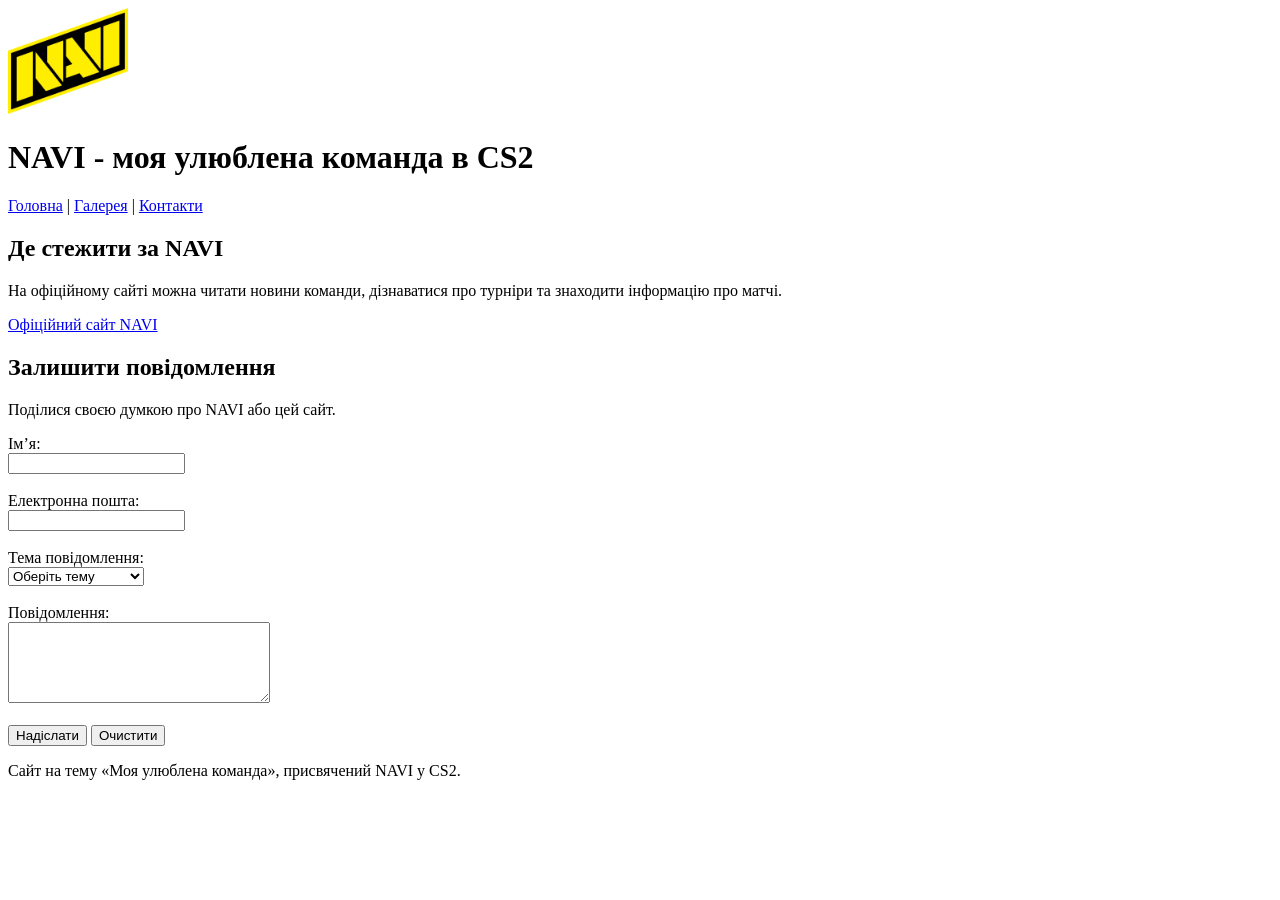
==== pages/contact.html @ 89ae4c6f "create HTML-only website" ====
<!doctype html>
<html lang="uk">
  <head>
    <meta charset="UTF-8" />
    <meta name="viewport" content="width=device-width, initial-scale=1.0" />
    <title>Контакти - NAVI</title>
  </head>
  <body>
    <header>
      <img src="../photo/logo.png" alt="Логотип NAVI" width="120" />
      <h1>NAVI - моя улюблена команда в CS2</h1>
      <nav>
        <a href="../index.html">Головна</a> |
        <a href="gallery.html">Галерея</a> |
        <a href="contact.html" aria-current="page">Контакти</a>
      </nav>
    </header>

    <main>
      <h2>Де стежити за NAVI</h2>
      <p>
        На офіційному сайті можна читати новини команди, дізнаватися про турніри
        та знаходити інформацію про матчі.
      </p>
      <a href="https://navi.gg/ua">Офіційний сайт NAVI</a>

      <h2>Залишити повідомлення</h2>
      <p>Поділися своєю думкою про NAVI або цей сайт.</p>
      <form>
        <div>
          <label for="name">Ім’я:</label><br />
          <input type="text" id="name" name="name" required />
        </div>
        <br />
        <div>
          <label for="email">Електронна пошта:</label><br />
          <input type="email" id="email" name="email" required />
        </div>
        <br />
        <div>
          <label for="subject">Тема повідомлення:</label><br />
          <select id="subject" name="subject" required>
            <option value="" disabled selected>Оберіть тему</option>
            <option value="team">Про команду NAVI</option>
            <option value="website">Відгук про сайт</option>
            <option value="other">Інше</option>
          </select>
        </div>
        <br />
        <div>
          <label for="message">Повідомлення:</label><br />
          <textarea
            id="message"
            name="message"
            rows="5"
            cols="30"
            required
          ></textarea>
        </div>
        <br />
        <button type="submit">Надіслати</button>
        <button type="reset">Очистити</button>
      </form>
    </main>

    <footer>
      <p>Сайт на тему «Моя улюблена команда», присвячений NAVI у CS2.</p>
    </footer>
  </body>
</html>
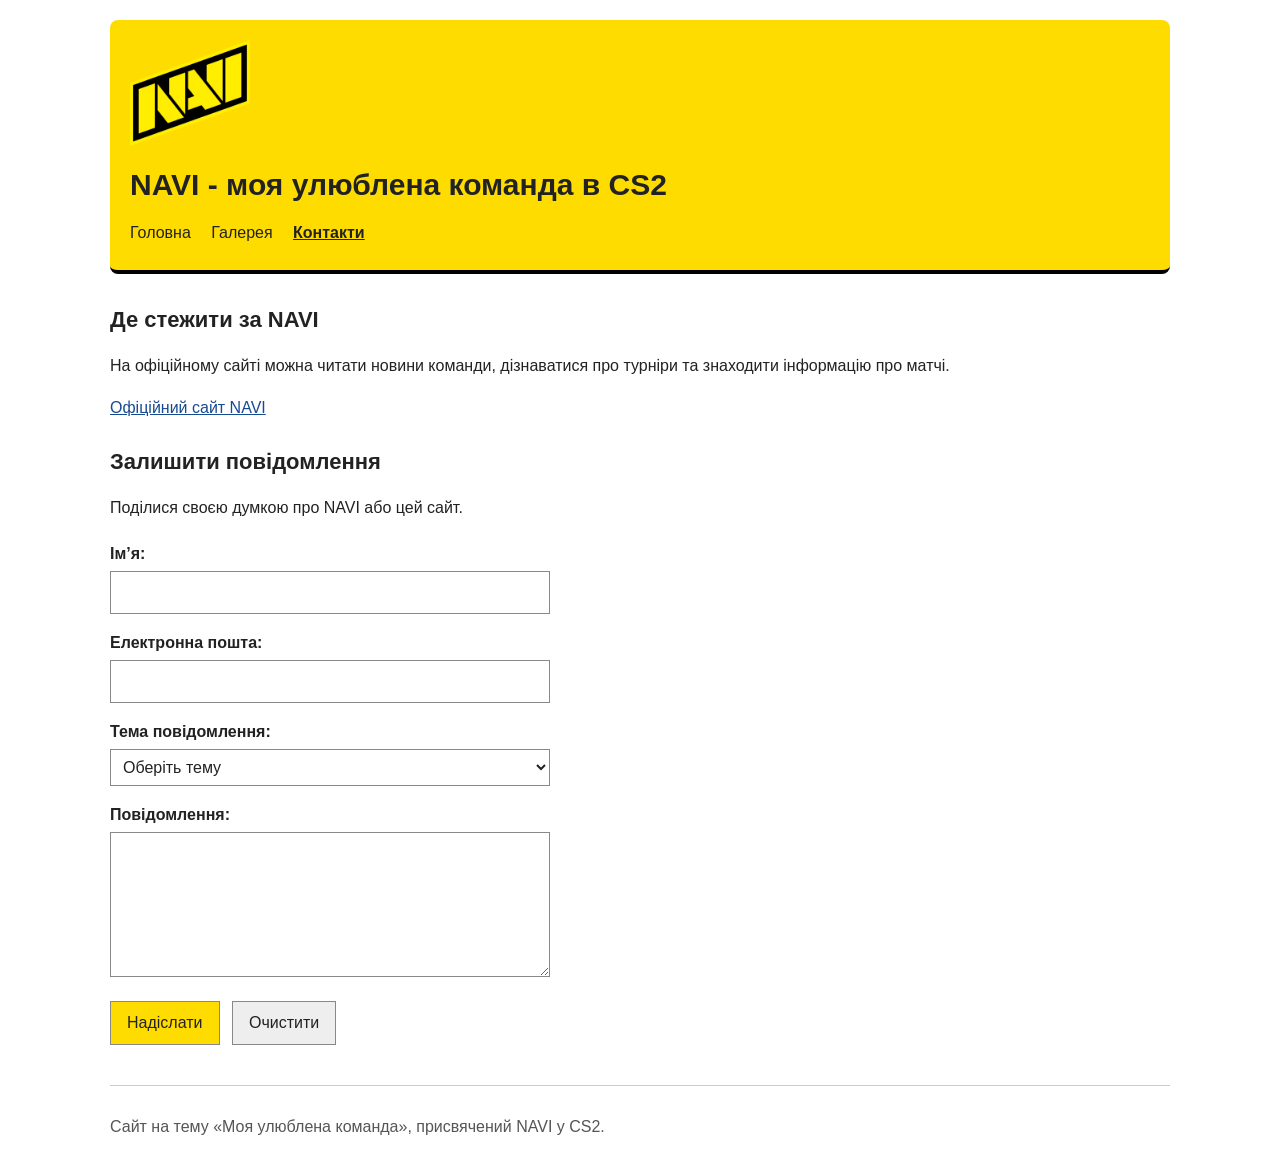
==== commit 7bc10cc8: "add CSS styling" ====
--- a/pages/contact.html
+++ b/pages/contact.html
@@ -4,15 +4,17 @@
     <meta charset="UTF-8" />
     <meta name="viewport" content="width=device-width, initial-scale=1.0" />
     <title>Контакти - NAVI</title>
+    <link rel="stylesheet" href="../styles/styles.css" />
+    <link rel="stylesheet" href="../styles/contact.css" />
   </head>
   <body>
-    <header>
+    <header class="site-header">
       <img src="../photo/logo.png" alt="Логотип NAVI" width="120" />
       <h1>NAVI - моя улюблена команда в CS2</h1>
       <nav>
-        <a href="../index.html">Головна</a> |
-        <a href="gallery.html">Галерея</a> |
-        <a href="contact.html" aria-current="page">Контакти</a>
+        <a class="nav-link" href="../index.html">Головна</a>
+        <a class="nav-link" href="gallery.html">Галерея</a>
+        <a class="nav-link" href="contact.html" aria-current="page">Контакти</a>
       </nav>
     </header>
 
@@ -26,44 +28,52 @@
 
       <h2>Залишити повідомлення</h2>
       <p>Поділися своєю думкою про NAVI або цей сайт.</p>
-      <form>
-        <div>
-          <label for="name">Ім’я:</label><br />
-          <input type="text" id="name" name="name" required />
+      <form id="contact-form">
+        <div class="form-group">
+          <label class="form-label" for="name">Ім’я:</label>
+          <input
+            class="form-control"
+            type="text"
+            id="name"
+            name="name"
+            required
+          />
         </div>
-        <br />
-        <div>
-          <label for="email">Електронна пошта:</label><br />
-          <input type="email" id="email" name="email" required />
+        <div class="form-group">
+          <label class="form-label" for="email">Електронна пошта:</label>
+          <input
+            class="form-control"
+            type="email"
+            id="email"
+            name="email"
+            required
+          />
         </div>
-        <br />
-        <div>
-          <label for="subject">Тема повідомлення:</label><br />
-          <select id="subject" name="subject" required>
+        <div class="form-group">
+          <label class="form-label" for="subject">Тема повідомлення:</label>
+          <select class="form-control" id="subject" name="subject" required>
             <option value="" disabled selected>Оберіть тему</option>
             <option value="team">Про команду NAVI</option>
             <option value="website">Відгук про сайт</option>
             <option value="other">Інше</option>
           </select>
         </div>
-        <br />
-        <div>
-          <label for="message">Повідомлення:</label><br />
+        <div class="form-group">
+          <label class="form-label" for="message">Повідомлення:</label>
           <textarea
+            class="form-control"
             id="message"
             name="message"
             rows="5"
-            cols="30"
             required
           ></textarea>
         </div>
-        <br />
-        <button type="submit">Надіслати</button>
-        <button type="reset">Очистити</button>
+        <button class="form-button" type="submit">Надіслати</button>
+        <button class="form-button reset-button" type="reset">Очистити</button>
       </form>
     </main>
 
-    <footer>
+    <footer class="site-footer">
       <p>Сайт на тему «Моя улюблена команда», присвячений NAVI у CS2.</p>
     </footer>
   </body>
--- a/styles/styles.css
+++ b/styles/styles.css
@@ -0,0 +1,77 @@
+/* Спільні стилі для всіх сторінок */
+
+* {
+  box-sizing: border-box;
+}
+
+body {
+  max-width: 1100px;
+  margin: 0 auto;
+  padding: 20px;
+  font-family: Arial, sans-serif;
+  line-height: 1.6;
+  color: #222222;
+}
+
+h1 {
+  margin: 12px 0;
+  font-size: 30px;
+  line-height: 1.3;
+}
+
+h2 {
+  margin: 24px 0 10px;
+  font-size: 22px;
+}
+
+a {
+  color: #174b91;
+}
+
+a:hover {
+  color: #222222;
+}
+
+main {
+  margin: 28px 0;
+}
+
+.site-header {
+  padding: 20px;
+  background-color: #ffdc00;
+  border-radius: 8px;
+  border-bottom: 4px solid #000000;
+}
+
+.nav-link {
+  display: inline-block;
+  margin-right: 16px;
+  padding: 4px 0;
+  color: #222222;
+  text-decoration: none;
+}
+
+.nav-link[aria-current="page"] {
+  font-weight: bold;
+}
+
+.nav-link[aria-current="page"],
+.nav-link:hover {
+  text-decoration: underline;
+}
+
+.photo {
+  display: block;
+  width: 500px;
+  max-width: 100%;
+  margin: 16px 0;
+  padding: 4px;
+  border: 1px solid #cccccc;
+}
+
+.site-footer {
+  margin-top: 32px;
+  padding-top: 12px;
+  border-top: 1px solid #cccccc;
+  color: #555555;
+}
--- a/styles/contact.css
+++ b/styles/contact.css
@@ -0,0 +1,48 @@
+/* Сторінка контактів */
+
+textarea {
+  resize: vertical;
+}
+
+#contact-form {
+  max-width: 440px;
+  margin-top: 20px;
+}
+
+.form-control,
+.form-button {
+  border: 1px solid #888888;
+  color: #222222;
+  font: inherit;
+}
+
+.form-group {
+  margin-bottom: 16px;
+}
+
+.form-label {
+  display: block;
+  margin-bottom: 4px;
+  font-weight: bold;
+}
+
+.form-control {
+  width: 100%;
+  padding: 8px;
+  background-color: #ffffff;
+}
+
+.form-button {
+  margin: 0 8px 8px 0;
+  padding: 8px 16px;
+  background-color: #ffdc00;
+  cursor: pointer;
+}
+
+.reset-button {
+  background-color: #eeeeee;
+}
+
+.form-button:hover {
+  background-color: #dddddd;
+}
